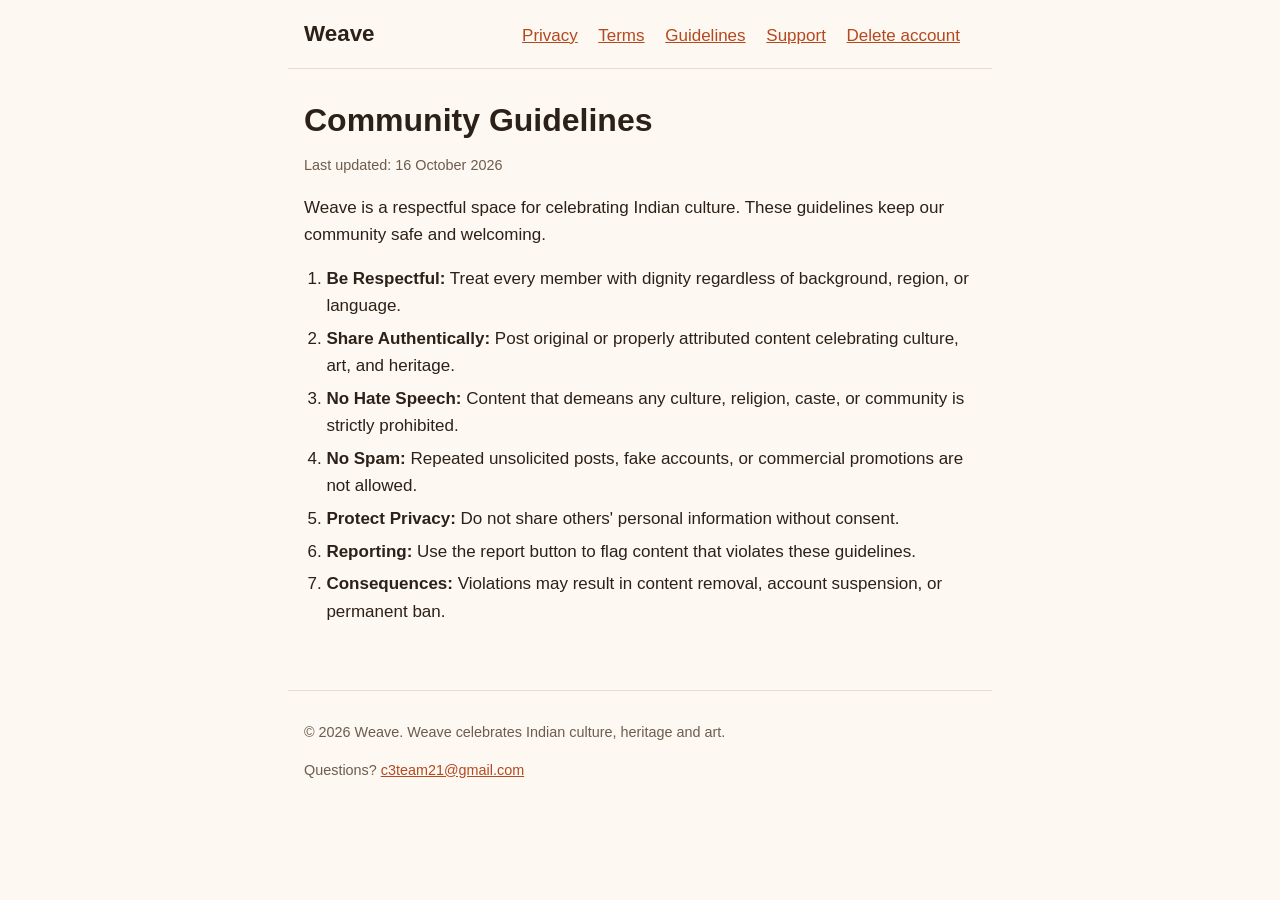
==== community-guidelines.html @ c5b56bae "chore: publish Weave site" ====
<!doctype html>
<html lang="en">
<head>
<meta charset="utf-8">
<meta name="viewport" content="width=device-width, initial-scale=1">
<title>Community Guidelines | Weave</title>
<meta name="description" content="How we keep Weave a respectful space.">
<link rel="stylesheet" href="style.css">
</head>
<body>
<header class="site">
  <a class="brand" href="index.html">Weave</a>
  <nav aria-label="Main">
    <a href="privacy.html">Privacy</a>
    <a href="terms.html">Terms</a>
    <a href="community-guidelines.html">Guidelines</a>
    <a href="support.html">Support</a>
    <a href="delete-account.html">Delete account</a>
  </nav>
</header>
<main>
<h1>Community Guidelines</h1>
<p class="updated">Last updated: 16 October 2026</p>
<!-- Keep word for word with SanskrutiTeam21/Profile/Settings/PrivacyPoliciesView.swift (communityGuidelines). -->
<p>Weave is a respectful space for celebrating Indian culture. These guidelines keep our community safe and welcoming.</p>
<ol>
  <li><strong>Be Respectful:</strong> Treat every member with dignity regardless of background, region, or language.</li>
  <li><strong>Share Authentically:</strong> Post original or properly attributed content celebrating culture, art, and heritage.</li>
  <li><strong>No Hate Speech:</strong> Content that demeans any culture, religion, caste, or community is strictly prohibited.</li>
  <li><strong>No Spam:</strong> Repeated unsolicited posts, fake accounts, or commercial promotions are not allowed.</li>
  <li><strong>Protect Privacy:</strong> Do not share others' personal information without consent.</li>
  <li><strong>Reporting:</strong> Use the report button to flag content that violates these guidelines.</li>
  <li><strong>Consequences:</strong> Violations may result in content removal, account suspension, or permanent ban.</li>
</ol>
</main>
<footer class="site">
  <p>&copy; 2026 Weave. Weave celebrates Indian culture, heritage and art.</p>
  <p>Questions? <a href="mailto:c3team21@gmail.com">c3team21@gmail.com</a></p>
</footer>
</body>
</html>
---- style.css ----
/* Weave static site: plain CSS, no build step. */
:root {
  --bg: #fdf8f1;
  --surface: #ffffff;
  --text: #2b2118;
  --muted: #6b5d4f;
  --accent: #b5481f;
  --border: #e6dccd;
}

@media (prefers-color-scheme: dark) {
  :root {
    --bg: #1b1612;
    --surface: #251e18;
    --text: #f3ebe0;
    --muted: #b9ab9a;
    --accent: #f08a5d;
    --border: #3a3027;
  }
}

* { box-sizing: border-box; }

body {
  margin: 0;
  background: var(--bg);
  color: var(--text);
  font: 17px/1.6 -apple-system, BlinkMacSystemFont, "Segoe UI", Roboto, Helvetica, Arial, sans-serif;
}

a { color: var(--accent); }

header.site, footer.site {
  max-width: 44rem;
  margin: 0 auto;
  padding: 1rem;
}

header.site {
  display: flex;
  flex-wrap: wrap;
  gap: 0.5rem 1.25rem;
  align-items: baseline;
  justify-content: space-between;
  border-bottom: 1px solid var(--border);
}

header.site .brand {
  font-size: 1.4rem;
  font-weight: 700;
  color: var(--text);
  text-decoration: none;
}

nav a { margin-right: 1rem; white-space: nowrap; }

main {
  max-width: 44rem;
  margin: 0 auto;
  padding: 1.5rem 1rem 2rem;
}

h1 { font-size: 2rem; line-height: 1.2; margin: 0.5rem 0; }
h2 { font-size: 1.3rem; margin: 2rem 0 0.5rem; }
h3 { font-size: 1.05rem; margin: 1.25rem 0 0.25rem; }

.updated, footer.site { color: var(--muted); font-size: 0.9rem; }

ul, ol { padding-left: 1.4rem; }
li { margin: 0.35rem 0; }

.card {
  background: var(--surface);
  border: 1px solid var(--border);
  border-radius: 12px;
  padding: 0.25rem 1.1rem 1rem;
  margin: 1.25rem 0;
}

.cards { display: grid; gap: 1rem; grid-template-columns: repeat(auto-fit, minmax(14rem, 1fr)); }
.cards .card { margin: 0; padding-top: 0.9rem; }
.cards h2 { margin-top: 0; font-size: 1.1rem; }

.note {
  border-left: 4px solid var(--accent);
  background: var(--surface);
  padding: 0.6rem 1rem;
  border-radius: 0 8px 8px 0;
}

details { border-bottom: 1px solid var(--border); padding: 0.6rem 0; }
summary { cursor: pointer; font-weight: 600; }
details p { margin: 0.5rem 0 0; }

footer.site { border-top: 1px solid var(--border); margin-top: 1rem; }
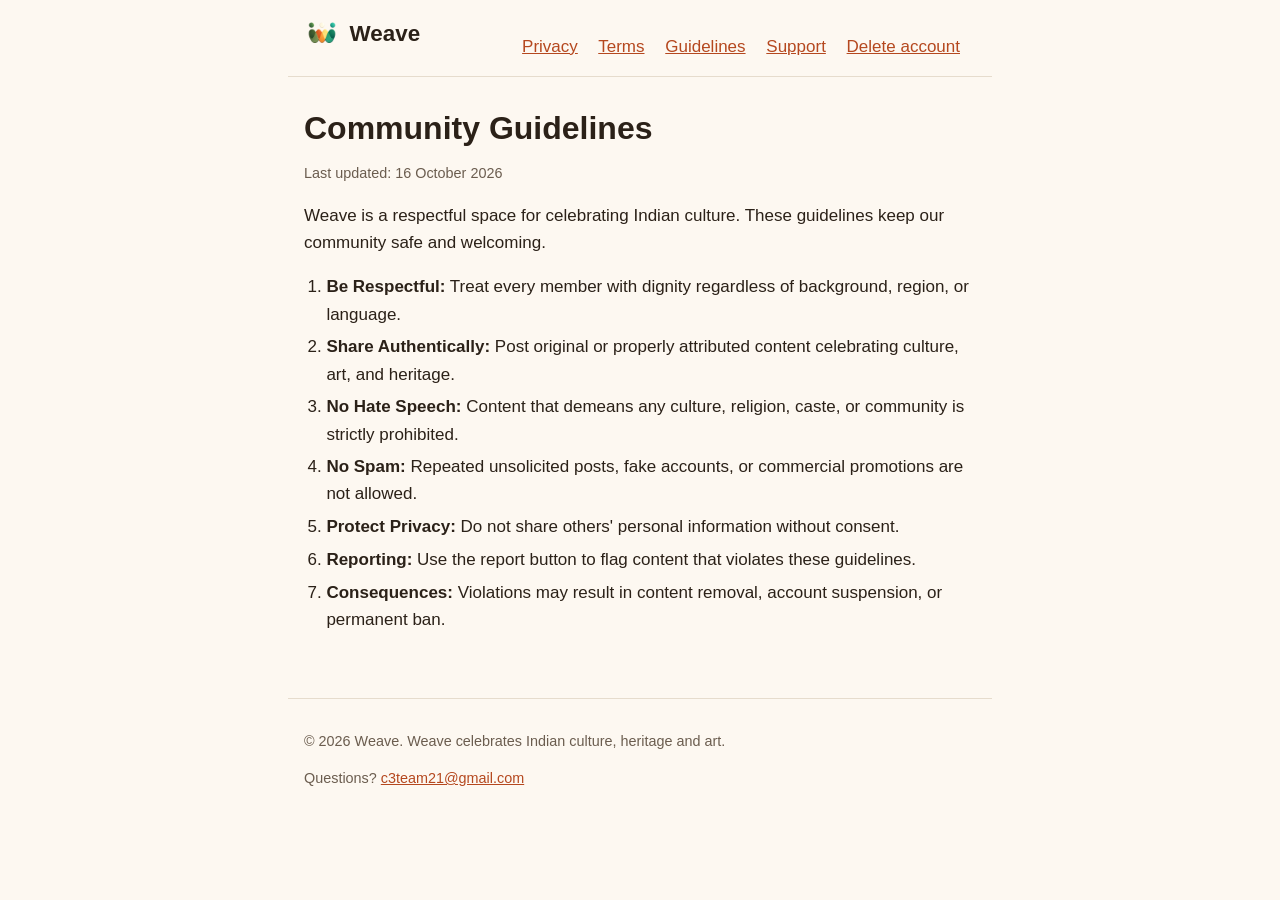
==== commit 302d7cc2: "feat(site): add Weave logo as favicon and header image" ====
--- a/community-guidelines.html
+++ b/community-guidelines.html
@@ -5,11 +5,13 @@
 <meta name="viewport" content="width=device-width, initial-scale=1">
 <title>Community Guidelines | Weave</title>
 <meta name="description" content="How we keep Weave a respectful space.">
+<link rel="icon" type="image/png" href="logo.png">
+<link rel="apple-touch-icon" href="logo.png">
 <link rel="stylesheet" href="style.css">
 </head>
 <body>
 <header class="site">
-  <a class="brand" href="index.html">Weave</a>
+  <a class="brand" href="index.html"><img src="logo.png" alt="" width="36" height="36">Weave</a>
   <nav aria-label="Main">
     <a href="privacy.html">Privacy</a>
     <a href="terms.html">Terms</a>
--- a/style.css
+++ b/style.css
@@ -46,11 +46,16 @@
 }
 
 header.site .brand {
+  display: inline-flex;
+  align-items: center;
+  gap: 0.6rem;
   font-size: 1.4rem;
   font-weight: 700;
   color: var(--text);
   text-decoration: none;
 }
+
+header.site .brand img { border-radius: 8px; }
 
 nav a { margin-right: 1rem; white-space: nowrap; }
 
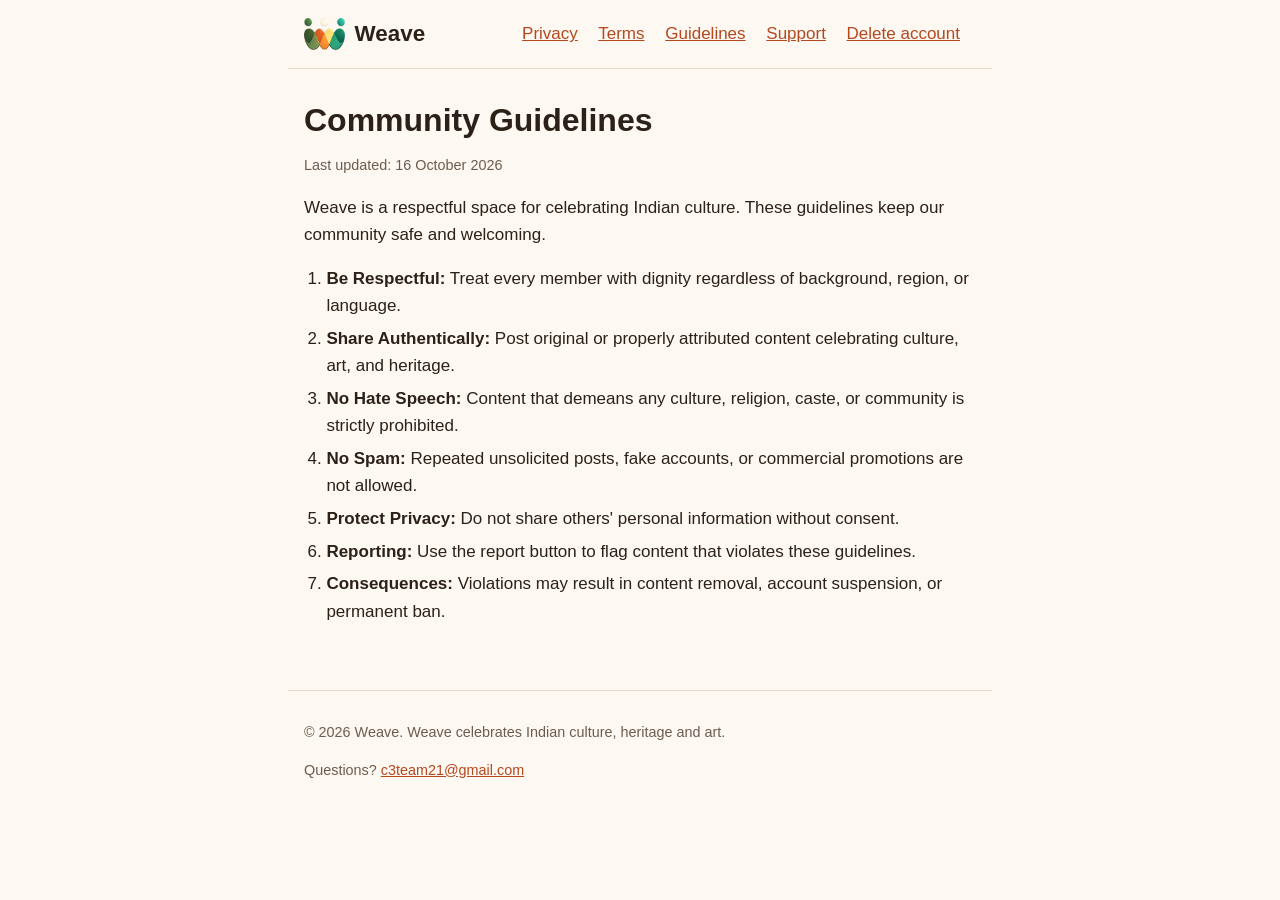
==== commit 1c2edbc6: "fix(site): align header logo with the Weave wordmark" ====
--- a/community-guidelines.html
+++ b/community-guidelines.html
@@ -5,13 +5,13 @@
 <meta name="viewport" content="width=device-width, initial-scale=1">
 <title>Community Guidelines | Weave</title>
 <meta name="description" content="How we keep Weave a respectful space.">
-<link rel="icon" type="image/png" href="logo.png">
-<link rel="apple-touch-icon" href="logo.png">
-<link rel="stylesheet" href="style.css">
+<link rel="icon" type="image/png" href="favicon.png">
+<link rel="apple-touch-icon" href="favicon.png">
+<link rel="stylesheet" href="style.css?v=2">
 </head>
 <body>
 <header class="site">
-  <a class="brand" href="index.html"><img src="logo.png" alt="" width="36" height="36">Weave</a>
+  <a class="brand" href="index.html"><img src="logo.png" alt="" height="32">Weave</a>
   <nav aria-label="Main">
     <a href="privacy.html">Privacy</a>
     <a href="terms.html">Terms</a>
--- a/style.css
+++ b/style.css
@@ -40,7 +40,7 @@
   display: flex;
   flex-wrap: wrap;
   gap: 0.5rem 1.25rem;
-  align-items: baseline;
+  align-items: center;
   justify-content: space-between;
   border-bottom: 1px solid var(--border);
 }
@@ -55,7 +55,7 @@
   text-decoration: none;
 }
 
-header.site .brand img { border-radius: 8px; }
+header.site .brand img { display: block; height: 32px; width: auto; }
 
 nav a { margin-right: 1rem; white-space: nowrap; }
 
